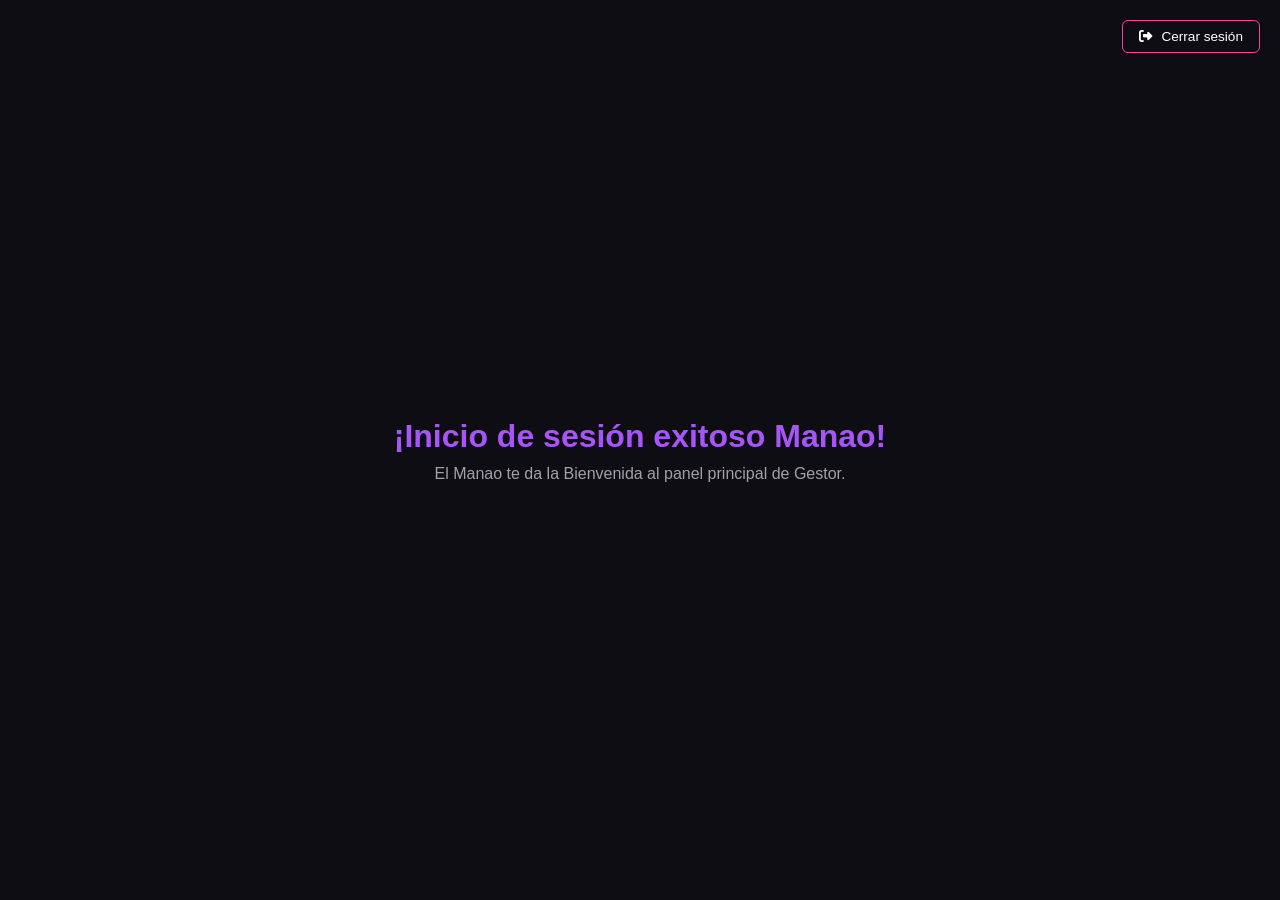
==== dashboard.html @ 9dc13352 "Rename Dashboard.html to dashboard.html" ====
<!DOCTYPE html>
<html lang="es">
<head>
  <meta charset="UTF-8">
  <meta name="viewport" content="width=device-width, initial-scale=1.0">
  <title>Bienvenido | Gestor</title>
  <!-- Iconos de FontAwesome para el icono de salida -->
  <link rel="stylesheet" href="https://cdnjs.cloudflare.com/ajax/libs/font-awesome/6.4.0/css/all.min.css">
  <style>
    * {
      margin: 0;
      padding: 0;
      box-sizing: border-box;
    }

    body {
      background-color: #0d0d13;
      color: #ffffff;
      font-family: 'Segoe UI', sans-serif;
      display: flex;
      flex-direction: column;
      justify-content: center;
      align-items: center;
      height: 100vh;
      margin: 0;
      position: relative;
    }

    /* Botón de Cerrar Sesión (Arriba a la derecha) */
    .btn-logout {
      position: absolute;
      top: 20px;
      right: 20px;
      background: transparent;
      border: 1px solid #ec4899;
      color: #ffffff;
      padding: 8px 16px;
      border-radius: 6px;
      font-size: 0.85rem;
      cursor: pointer;
      display: flex;
      align-items: center;
      gap: 8px;
      transition: all 0.3s ease;
      text-decoration: none;
    }

    .btn-logout:hover {
      background: #ec4899;
      box-shadow: 0 0 12px rgba(236, 72, 153, 0.6);
      transform: translateY(-2px);
    }

    .content {
      text-align: center;
    }

    h1 {
      color: #a855f7;
      margin-bottom: 10px;
    }

    p {
      color: #a1a1aa;
    }
  </style>
</head>
<body>

  <!-- Botón de Cerrar Sesión -->
  <button class="btn-logout" id="logoutBtn">
    <i class="fa-solid fa-right-from-bracket"></i>
    Cerrar sesión
  </button>

  <!-- Contenido Principal -->
  <div class="content">
    <h1>¡Inicio de sesión exitoso Manao!</h1>
    <p>El Manao te da la Bienvenida al panel principal de Gestor.</p>
  </div>

  <script>
    // Evento para redirigir al Inicio al presionar Cerrar sesión
    document.getElementById('logoutBtn').addEventListener('click', () => {
      window.location.href = 'index.html';
    });
  </script>
</body>
</html>
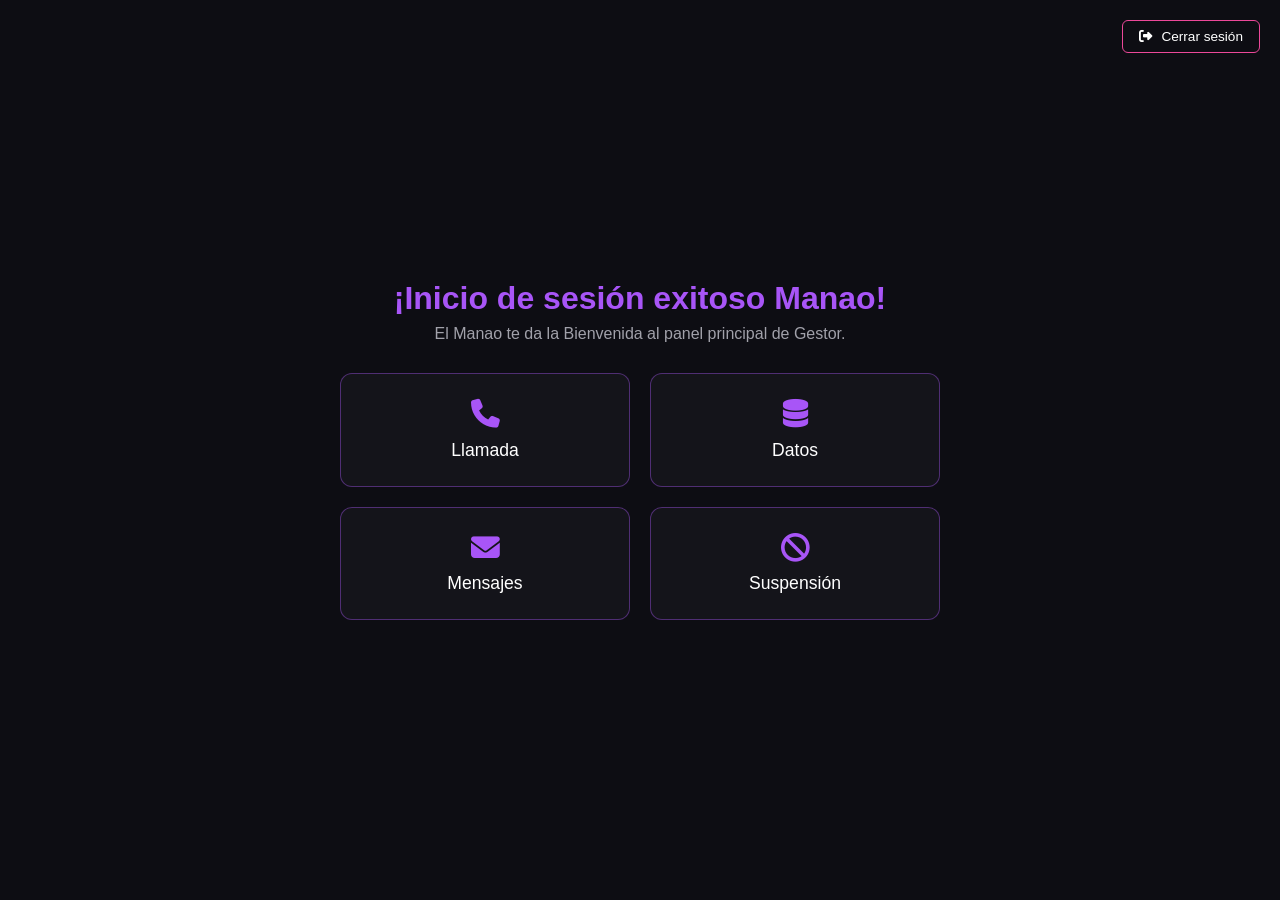
==== commit 4509ba84: "boton llamada,datos, mensaje y suspension" ====
--- a/dashboard.html
+++ b/dashboard.html
@@ -4,7 +4,7 @@
   <meta charset="UTF-8">
   <meta name="viewport" content="width=device-width, initial-scale=1.0">
   <title>Bienvenido | Gestor</title>
-  <!-- Iconos de FontAwesome para el icono de salida -->
+  <!-- Iconos de FontAwesome -->
   <link rel="stylesheet" href="https://cdnjs.cloudflare.com/ajax/libs/font-awesome/6.4.0/css/all.min.css">
   <style>
     * {
@@ -21,7 +21,7 @@
       flex-direction: column;
       justify-content: center;
       align-items: center;
-      height: 100vh;
+      min-height: 100vh;
       margin: 0;
       position: relative;
     }
@@ -53,15 +53,59 @@
 
     .content {
       text-align: center;
+      max-width: 600px;
+      width: 90%;
     }
 
     h1 {
       color: #a855f7;
-      margin-bottom: 10px;
+      margin-bottom: 8px;
     }
 
     p {
       color: #a1a1aa;
+      margin-bottom: 30px;
+    }
+
+    /* Cuadrícula para los 4 botones */
+    .menu-grid {
+      display: grid;
+      grid-template-columns: repeat(2, 1fr);
+      gap: 20px;
+    }
+
+    /* Estilo neón para las tarjetas/botones */
+    .menu-btn {
+      background: rgba(255, 255, 255, 0.03);
+      border: 1px solid rgba(168, 85, 247, 0.4);
+      border-radius: 12px;
+      padding: 25px 15px;
+      color: #ffffff;
+      font-size: 1.1rem;
+      cursor: pointer;
+      display: flex;
+      flex-direction: column;
+      align-items: center;
+      gap: 12px;
+      transition: all 0.3s ease;
+    }
+
+    .menu-btn i {
+      font-size: 1.8rem;
+      color: #a855f7;
+      transition: all 0.3s ease;
+    }
+
+    .menu-btn:hover {
+      background: rgba(168, 85, 247, 0.15);
+      border-color: #a855f7;
+      box-shadow: 0 0 15px rgba(168, 85, 247, 0.4);
+      transform: translateY(-4px);
+    }
+
+    .menu-btn:hover i {
+      color: #ec4899;
+      transform: scale(1.1);
     }
   </style>
 </head>
@@ -77,13 +121,36 @@
   <div class="content">
     <h1>¡Inicio de sesión exitoso Manao!</h1>
     <p>El Manao te da la Bienvenida al panel principal de Gestor.</p>
+
+    <!-- Sección con los 4 botones -->
+    <div class="menu-grid">
+      <button class="menu-btn" onclick="alert('Opción Llamada seleccionada')">
+        <i class="fa-solid fa-phone"></i>
+        Llamada
+      </button>
+
+      <button class="menu-btn" onclick="alert('Opción Datos seleccionada')">
+        <i class="fa-solid fa-database"></i>
+        Datos
+      </button>
+
+      <button class="menu-btn" onclick="alert('Opción Mensajes seleccionada')">
+        <i class="fa-solid fa-envelope"></i>
+        Mensajes
+      </button>
+
+      <button class="menu-btn" onclick="alert('Opción Suspensión seleccionada')">
+        <i class="fa-solid fa-ban"></i>
+        Suspensión
+      </button>
+    </div>
   </div>
 
   <script>
-    // Evento para redirigir al Inicio al presionar Cerrar sesión
+    // Redirigir al Login al presionar Cerrar sesión
     document.getElementById('logoutBtn').addEventListener('click', () => {
       window.location.href = 'index.html';
     });
   </script>
 </body>
-</html>
+</html>
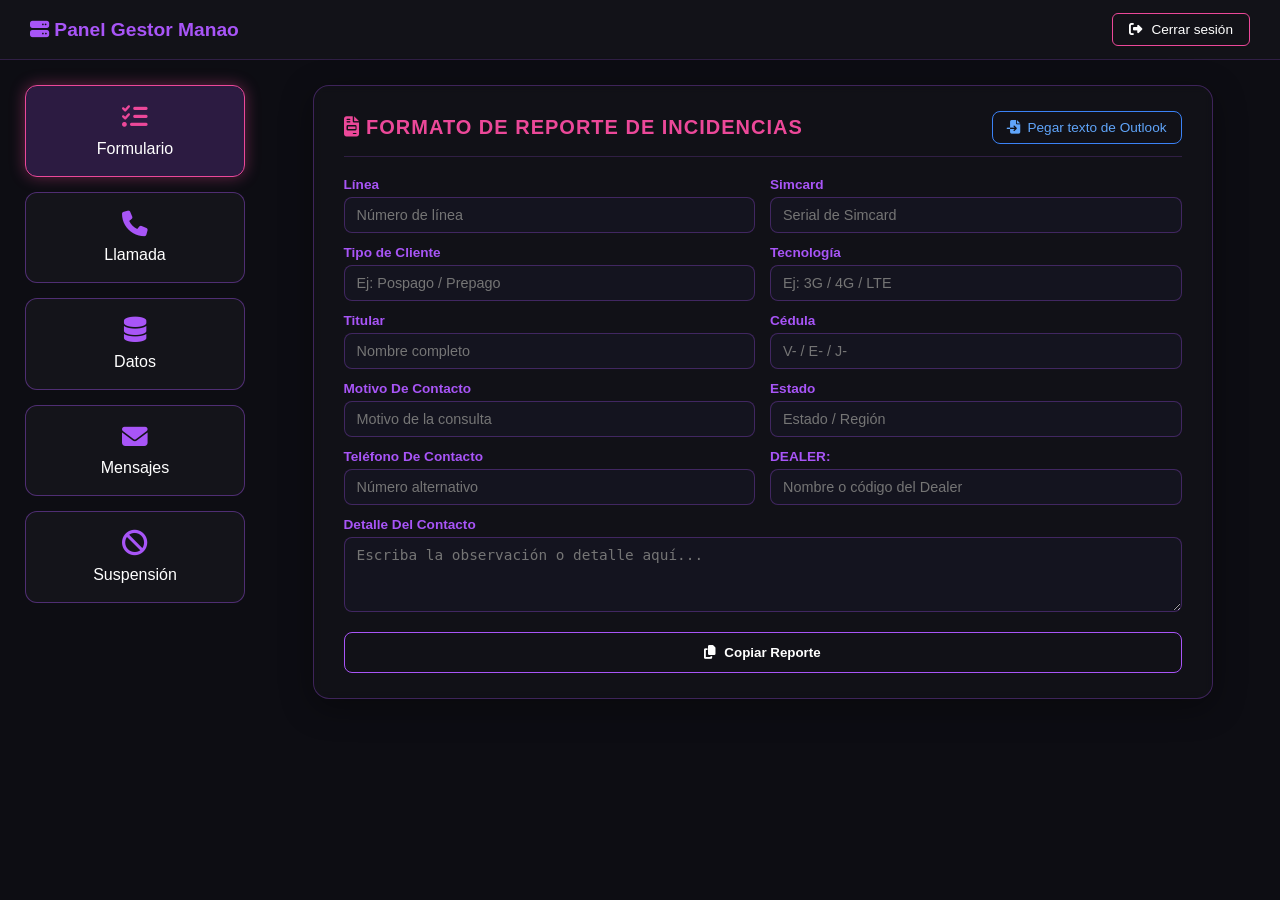
==== commit 7ce305e9: "se agregaron modulos nuevos" ====
--- a/dashboard.html
+++ b/dashboard.html
@@ -3,8 +3,7 @@
 <head>
   <meta charset="UTF-8">
   <meta name="viewport" content="width=device-width, initial-scale=1.0">
-  <title>Bienvenido | Gestor</title>
-  <!-- Iconos de FontAwesome -->
+  <title>Dashboard | Gestor Manao</title>
   <link rel="stylesheet" href="https://cdnjs.cloudflare.com/ajax/libs/font-awesome/6.4.0/css/all.min.css">
   <style>
     * {
@@ -17,20 +16,30 @@
       background-color: #0d0d13;
       color: #ffffff;
       font-family: 'Segoe UI', sans-serif;
+      min-height: 100vh;
       display: flex;
       flex-direction: column;
-      justify-content: center;
-      align-items: center;
-      min-height: 100vh;
-      margin: 0;
-      position: relative;
-    }
-
-    /* Botón de Cerrar Sesión (Arriba a la derecha) */
+      overflow-x: hidden;
+    }
+
+    /* Barra Superior */
+    .top-bar {
+      width: 100%;
+      height: 60px;
+      padding: 0 30px;
+      display: flex;
+      justify-content: space-between;
+      align-items: center;
+      background: rgba(255, 255, 255, 0.02);
+      border-bottom: 1px solid rgba(168, 85, 247, 0.2);
+    }
+
+    .top-bar h1 {
+      color: #a855f7;
+      font-size: 1.2rem;
+    }
+
     .btn-logout {
-      position: absolute;
-      top: 20px;
-      right: 20px;
       background: transparent;
       border: 1px solid #ec4899;
       color: #ffffff;
@@ -42,56 +51,51 @@
       align-items: center;
       gap: 8px;
       transition: all 0.3s ease;
-      text-decoration: none;
     }
 
     .btn-logout:hover {
       background: #ec4899;
       box-shadow: 0 0 12px rgba(236, 72, 153, 0.6);
-      transform: translateY(-2px);
-    }
-
-    .content {
-      text-align: center;
-      max-width: 600px;
-      width: 90%;
-    }
-
-    h1 {
-      color: #a855f7;
-      margin-bottom: 8px;
-    }
-
-    p {
-      color: #a1a1aa;
-      margin-bottom: 30px;
-    }
-
-    /* Cuadrícula para los 4 botones */
-    .menu-grid {
-      display: grid;
-      grid-template-columns: repeat(2, 1fr);
-      gap: 20px;
-    }
-
-    /* Estilo neón para las tarjetas/botones */
+    }
+
+    /* Layout Principal */
+    .dashboard-layout {
+      display: flex;
+      flex: 1;
+      width: 100%;
+      max-width: 1400px;
+      margin: 0 auto;
+      padding: 25px;
+      gap: 25px;
+    }
+
+    /* Menú Lateral */
+    .sidebar {
+      width: 220px;
+      display: flex;
+      flex-direction: column;
+      gap: 15px;
+      flex-shrink: 0;
+    }
+
     .menu-btn {
       background: rgba(255, 255, 255, 0.03);
       border: 1px solid rgba(168, 85, 247, 0.4);
       border-radius: 12px;
-      padding: 25px 15px;
+      padding: 18px 15px;
       color: #ffffff;
-      font-size: 1.1rem;
+      font-size: 1rem;
       cursor: pointer;
       display: flex;
       flex-direction: column;
       align-items: center;
-      gap: 12px;
+      gap: 10px;
       transition: all 0.3s ease;
+      width: 100%;
     }
 
     .menu-btn i {
-      font-size: 1.8rem;
+      font-size: 1.6rem;
       color: #a855f7;
       transition: all 0.3s ease;
     }
@@ -99,58 +103,505 @@
     .menu-btn:hover {
       background: rgba(168, 85, 247, 0.15);
       border-color: #a855f7;
-      box-shadow: 0 0 15px rgba(168, 85, 247, 0.4);
-      transform: translateY(-4px);
-    }
-
-    .menu-btn:hover i {
+      transform: translateX(4px);
+    }
+
+    .menu-btn.active {
+      background: rgba(168, 85, 247, 0.2);
+      border-color: #ec4899;
+      box-shadow: 0 0 15px rgba(236, 72, 153, 0.4);
+    }
+
+    .menu-btn.active i {
       color: #ec4899;
-      transform: scale(1.1);
+    }
+
+    /* Contenido Principal */
+    .main-content {
+      flex: 1;
+      display: flex;
+      justify-content: center;
+      align-items: flex-start;
+      position: relative;
+    }
+
+    .tab-content {
+      display: none;
+      width: 100%;
+      opacity: 0;
+      transform: translateY(8px);
+      transition: opacity 0.25s ease-in-out, transform 0.25s ease-in-out;
+    }
+
+    .tab-content.active {
+      display: block;
+      opacity: 1;
+      transform: translateY(0);
+    }
+
+    .form-card {
+      background: rgba(255, 255, 255, 0.02);
+      border: 1px solid rgba(168, 85, 247, 0.3);
+      border-radius: 16px;
+      padding: 25px 30px;
+      width: 100%;
+      max-width: 900px;
+      box-shadow: 0 8px 32px 0 rgba(0, 0, 0, 0.37);
+      backdrop-filter: blur(4px);
+      margin: 0 auto;
+    }
+
+    .form-header {
+      display: flex;
+      justify-content: space-between;
+      align-items: center;
+      margin-bottom: 20px;
+      border-bottom: 1px solid rgba(168, 85, 247, 0.2);
+      padding-bottom: 12px;
+      flex-wrap: wrap;
+      gap: 10px;
+    }
+
+    .form-header h2 {
+      color: #ec4899;
+      font-size: 1.25rem;
+      text-transform: uppercase;
+      letter-spacing: 1px;
+    }
+
+    .btn-import {
+      background: transparent;
+      border: 1px solid #3b82f6;
+      color: #60a5fa;
+      padding: 8px 14px;
+      border-radius: 8px;
+      font-size: 0.85rem;
+      cursor: pointer;
+      display: flex;
+      align-items: center;
+      gap: 6px;
+      transition: all 0.3s ease;
+    }
+
+    .btn-import:hover {
+      background: rgba(59, 130, 246, 0.2);
+      box-shadow: 0 0 12px rgba(59, 130, 246, 0.5);
+      border-color: #60a5fa;
+    }
+
+    .form-grid {
+      display: grid;
+      grid-template-columns: repeat(2, 1fr);
+      gap: 12px 15px;
+    }
+
+    .form-group {
+      display: flex;
+      flex-direction: column;
+      gap: 5px;
+    }
+
+    .form-group.full-width {
+      grid-column: span 2;
+    }
+
+    label {
+      color: #a855f7;
+      font-size: 0.85rem;
+      font-weight: 600;
+    }
+
+    input, textarea {
+      background: #14141f;
+      border: 1px solid rgba(168, 85, 247, 0.3);
+      border-radius: 8px;
+      padding: 9px 12px;
+      color: #ffffff;
+      font-size: 0.9rem;
+      outline: none;
+      transition: all 0.3s ease;
+    }
+
+    input:focus, textarea:focus {
+      border-color: #ec4899;
+      box-shadow: 0 0 10px rgba(236, 72, 153, 0.4);
+    }
+
+    textarea {
+      resize: vertical;
+      min-height: 75px;
+    }
+
+    .actions {
+      display: flex;
+      gap: 15px;
+      margin-top: 20px;
+    }
+
+    .btn-submit {
+      flex: 1;
+      background: transparent;
+      border: 1px solid #a855f7;
+      color: #ffffff;
+      padding: 12px;
+      border-radius: 8px;
+      font-weight: 600;
+      cursor: pointer;
+      display: flex;
+      justify-content: center;
+      align-items: center;
+      gap: 8px;
+      transition: all 0.3s ease;
+    }
+
+    .btn-submit:hover {
+      background: #a855f7;
+      box-shadow: 0 0 15px rgba(168, 85, 247, 0.5);
+    }
+
+    /* Modal Emergente */
+    .modal-overlay {
+      position: fixed;
+      top: 0;
+      left: 0;
+      width: 100%;
+      height: 100%;
+      background: rgba(0, 0, 0, 0.75);
+      display: none;
+      justify-content: center;
+      align-items: center;
+      z-index: 1000;
+      backdrop-filter: blur(5px);
+    }
+
+    .modal-card {
+      background: #14141f;
+      border: 1px solid #a855f7;
+      border-radius: 16px;
+      padding: 25px;
+      width: 90%;
+      max-width: 550px;
+      box-shadow: 0 0 25px rgba(168, 85, 247, 0.4);
+    }
+
+    .modal-header {
+      display: flex;
+      justify-content: space-between;
+      align-items: center;
+      margin-bottom: 15px;
+    }
+
+    .modal-header h3 {
+      color: #a855f7;
+      font-size: 1.1rem;
+    }
+
+    .modal-close {
+      background: transparent;
+      border: none;
+      color: #a1a1aa;
+      font-size: 1.2rem;
+      cursor: pointer;
+    }
+
+    .modal-close:hover {
+      color: #ec4899;
+    }
+
+    .modal-body textarea {
+      width: 100%;
+      height: 150px;
+      margin-top: 10px;
+      margin-bottom: 20px;
+      font-family: monospace;
+      font-size: 0.85rem;
+    }
+
+    .modal-actions {
+      display: flex;
+      justify-content: flex-end;
+      gap: 10px;
+    }
+
+    .btn-cancel {
+      background: transparent;
+      border: 1px solid #a1a1aa;
+      color: #a1a1aa;
+      padding: 8px 16px;
+      border-radius: 6px;
+      cursor: pointer;
+    }
+
+    .btn-process {
+      background: #a855f7;
+      border: none;
+      color: #ffffff;
+      padding: 8px 16px;
+      border-radius: 6px;
+      cursor: pointer;
+      font-weight: 600;
+      box-shadow: 0 0 10px rgba(168, 85, 247, 0.5);
+    }
+
+    .btn-process:hover {
+      background: #9333ea;
+    }
+
+    @media (max-width: 768px) {
+      .form-grid {
+        grid-template-columns: 1fr;
+      }
+      .form-group.full-width {
+        grid-column: span 1;
+      }
     }
   </style>
 </head>
 <body>
 
-  <!-- Botón de Cerrar Sesión -->
-  <button class="btn-logout" id="logoutBtn">
-    <i class="fa-solid fa-right-from-bracket"></i>
-    Cerrar sesión
-  </button>
-
-  <!-- Contenido Principal -->
-  <div class="content">
-    <h1>¡Inicio de sesión exitoso Manao!</h1>
-    <p>El Manao te da la Bienvenida al panel principal de Gestor.</p>
-
-    <!-- Sección con los 4 botones -->
-    <div class="menu-grid">
-      <button class="menu-btn" onclick="alert('Opción Llamada seleccionada')">
+  <header class="top-bar">
+    <h1><i class="fa-solid fa-server"></i> Panel Gestor Manao</h1>
+    <button class="btn-logout" onclick="window.location.href='index.html'">
+      <i class="fa-solid fa-right-from-bracket"></i> Cerrar sesión
+    </button>
+  </header>
+
+  <div class="dashboard-layout">
+    
+    <!-- Menú Lateral -->
+    <aside class="sidebar">
+      <button class="menu-btn active" data-target="formulario">
+        <i class="fa-solid fa-list-check"></i>
+        Formulario
+      </button>
+
+      <button class="menu-btn" data-target="llamada">
         <i class="fa-solid fa-phone"></i>
         Llamada
       </button>
 
-      <button class="menu-btn" onclick="alert('Opción Datos seleccionada')">
+      <button class="menu-btn" data-target="datos">
         <i class="fa-solid fa-database"></i>
         Datos
       </button>
 
-      <button class="menu-btn" onclick="alert('Opción Mensajes seleccionada')">
+      <button class="menu-btn" data-target="mensajes">
         <i class="fa-solid fa-envelope"></i>
         Mensajes
       </button>
 
-      <button class="menu-btn" onclick="alert('Opción Suspensión seleccionada')">
+      <button class="menu-btn" data-target="suspension">
         <i class="fa-solid fa-ban"></i>
         Suspensión
       </button>
+    </aside>
+
+    <!-- Áreas de Contenido -->
+    <main class="main-content">
+      
+      <!-- Sección Formulario -->
+      <div id="formulario" class="tab-content active">
+        <div class="form-card">
+          <div class="form-header">
+            <h2><i class="fa-solid fa-file-invoice"></i> Formato de Reporte de Incidencias</h2>
+            <button class="btn-import" onclick="abrirModal()">
+              <i class="fa-solid fa-file-import"></i> Pegar texto de Outlook
+            </button>
+          </div>
+
+          <form id="incidenciaForm">
+            <div class="form-grid">
+              <div class="form-group">
+                <label for="linea">Línea</label>
+                <input type="text" id="linea" placeholder="Número de línea">
+              </div>
+
+              <div class="form-group">
+                <label for="simcard">Simcard</label>
+                <input type="text" id="simcard" placeholder="Serial de Simcard">
+              </div>
+
+              <div class="form-group">
+                <label for="tipoCliente">Tipo de Cliente</label>
+                <input type="text" id="tipoCliente" placeholder="Ej: Pospago / Prepago">
+              </div>
+
+              <div class="form-group">
+                <label for="tecnologia">Tecnología</label>
+                <input type="text" id="tecnologia" placeholder="Ej: 3G / 4G / LTE">
+              </div>
+
+              <div class="form-group">
+                <label for="titular">Titular</label>
+                <input type="text" id="titular" placeholder="Nombre completo">
+              </div>
+
+              <div class="form-group">
+                <label for="cedula">Cédula</label>
+                <input type="text" id="cedula" placeholder="V- / E- / J-">
+              </div>
+
+              <div class="form-group">
+                <label for="motivoContacto">Motivo De Contacto</label>
+                <input type="text" id="motivoContacto" placeholder="Motivo de la consulta">
+              </div>
+
+              <div class="form-group">
+                <label for="estado">Estado</label>
+                <input type="text" id="estado" placeholder="Estado / Región">
+              </div>
+
+              <div class="form-group">
+                <label for="telefonoContacto">Teléfono De Contacto</label>
+                <input type="text" id="telefonoContacto" placeholder="Número alternativo">
+              </div>
+
+              <div class="form-group">
+                <label for="dealer">DEALER:</label>
+                <input type="text" id="dealer" placeholder="Nombre o código del Dealer">
+              </div>
+
+              <div class="form-group full-width">
+                <label for="detalleContacto">Detalle Del Contacto</label>
+                <textarea id="detalleContacto" placeholder="Escriba la observación o detalle aquí..."></textarea>
+              </div>
+            </div>
+
+            <div class="actions">
+              <button type="button" class="btn-submit" onclick="copiarReporte()">
+                <i class="fa-solid fa-copy"></i> Copiar Reporte
+              </button>
+            </div>
+          </form>
+        </div>
+      </div>
+
+      <!-- Sección Llamada -->
+      <div id="llamada" class="tab-content">
+        <iframe src="llamada.html" style="width: 100%; height: 750px; border: none; background: transparent;"></iframe>
+      </div>
+
+      <!-- Sección Datos -->
+      <div id="datos" class="tab-content">
+        <iframe src="datos.html" style="width: 100%; height: 750px; border: none; background: transparent;"></iframe>
+      </div>
+
+      <!-- Sección Mensajes -->
+      <div id="mensajes" class="tab-content">
+        <iframe src="mensaje.html" style="width: 100%; height: 500px; border: none; background: transparent;" scrolling="no"></iframe>
+      </div>
+
+      <!-- Sección Suspensión -->
+      <div id="suspension" class="tab-content">
+        <iframe src="suspension.html" style="width: 100%; height: 500px; border: none; background: transparent;" scrolling="no"></iframe>
+      </div>    
+
+    </main>
+  </div>
+
+  <!-- Modal Outlook -->
+  <div class="modal-overlay" id="importModal">
+    <div class="modal-card">
+      <div class="modal-header">
+        <h3><i class="fa-solid fa-envelope-open-text"></i> Pegar contenido del correo</h3>
+        <button class="modal-close" onclick="cerrarModal()">&times;</button>
+      </div>
+      <div class="modal-body">
+        <p style="font-size: 0.85rem; color: #a1a1aa; margin-bottom: 5px;">
+          Copia el texto del correo de Outlook y pégalo abajo:
+        </p>
+        <textarea id="correoRawText" placeholder="Pega aquí el contenido del correo..."></textarea>
+      </div>
+      <div class="modal-actions">
+        <button class="btn-cancel" onclick="cerrarModal()">Cancelar</button>
+        <button class="btn-process" onclick="procesarCorreo()">Extraer y Llenar</button>
+      </div>
     </div>
   </div>
 
   <script>
-    // Redirigir al Login al presionar Cerrar sesión
-    document.getElementById('logoutBtn').addEventListener('click', () => {
-      window.location.href = 'index.html';
+    // Cambio de pestañas con transición suave y reseteo automático de iframes
+    const menuButtons = document.querySelectorAll('.sidebar .menu-btn');
+    const tabContents = document.querySelectorAll('.tab-content');
+
+    menuButtons.forEach(button => {
+      button.addEventListener('click', () => {
+        const target = button.getAttribute('data-target');
+
+        // 1. Remover clase active de todos los botones y contenidos
+        menuButtons.forEach(btn => btn.classList.remove('active'));
+        tabContents.forEach(tab => tab.classList.remove('active'));
+
+        // 2. Agregar clase active al botón presionado
+        button.classList.add('active');
+
+        // 3. Mostrar la pestaña correspondiente
+        const targetTab = document.getElementById(target);
+        if (targetTab) {
+          targetTab.classList.add('active');
+
+          // 4. Recargar el iframe si existe para asegurar que inicie limpio
+          const iframe = targetTab.querySelector('iframe');
+          if (iframe) {
+            const currentSrc = iframe.getAttribute('src');
+            if (currentSrc) {
+              iframe.src = currentSrc;
+            }
+          }
+        }
+      });
     });
+
+    // Funciones del Modal de Outlook
+    function abrirModal() {
+      document.getElementById('importModal').style.display = 'flex';
+    }
+
+    function cerrarModal() {
+      document.getElementById('importModal').style.display = 'none';
+      document.getElementById('correoRawText').value = '';
+    }
+
+    // Procesar texto del correo (Ejemplo básico de extracción)
+    function procesarCorreo() {
+      const texto = document.getElementById('correoRawText').value;
+      // Lógica de parseo aquí
+      cerrarModal();
+    }
+
+    // Copiar Reporte Formateado al Portapapeles
+    function copiarReporte() {
+      const linea = document.getElementById('linea').value;
+      const simcard = document.getElementById('simcard').value;
+      const tipoCliente = document.getElementById('tipoCliente').value;
+      const tecnologia = document.getElementById('tecnologia').value;
+      const titular = document.getElementById('titular').value;
+      const cedula = document.getElementById('cedula').value;
+      const motivoContacto = document.getElementById('motivoContacto').value;
+      const estado = document.getElementById('estado').value;
+      const telefonoContacto = document.getElementById('telefonoContacto').value;
+      const dealer = document.getElementById('dealer').value;
+      const detalleContacto = document.getElementById('detalleContacto').value;
+
+      const reporteFormateado = `--- REPORTE DE INCIDENCIA ---
+Línea: ${linea}
+Simcard: ${simcard}
+Tipo de Cliente: ${tipoCliente}
+Tecnología: ${tecnologia}
+Titular: ${titular}
+Cédula: ${cedula}
+Motivo De Contacto: ${motivoContacto}
+Estado: ${estado}
+Teléfono De Contacto: ${telefonoContacto}
+DEALER: ${dealer}
+Detalle Del Contacto: ${detalleContacto}`;
+
+      navigator.clipboard.writeText(reporteFormateado).then(() => {
+        alert('¡Reporte copiado al portapapeles con éxito!');
+      }).catch(err => {
+        console.error('Error al copiar: ', err);
+      });
+    }
   </script>
 </body>
 </html>
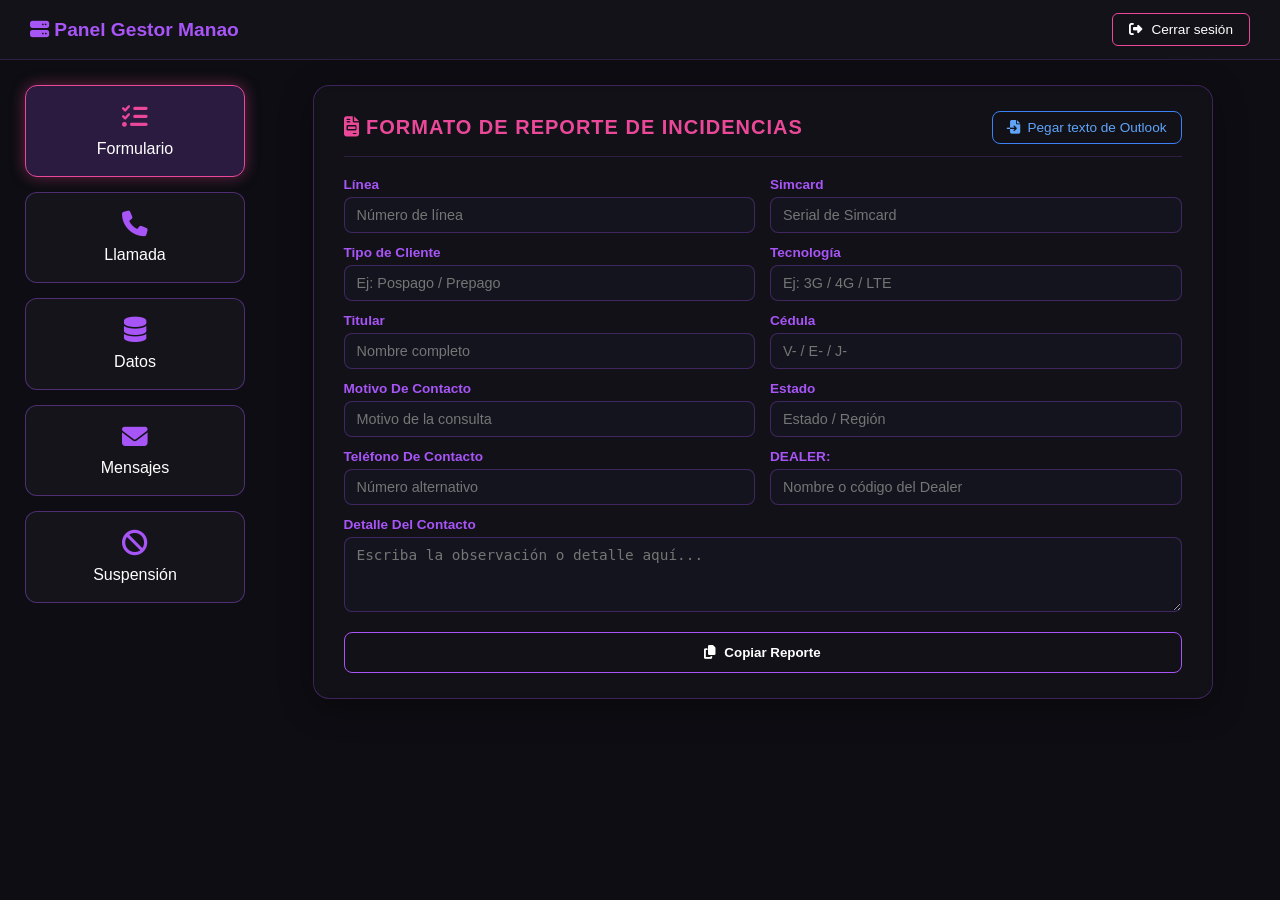
==== commit fc06d693: "Update fmt.Println message from 'Hello' to 'Goodbye'" ====
--- a/dashboard.html
+++ b/dashboard.html
@@ -385,7 +385,7 @@
         Datos
       </button>
 
-      <button class="menu-btn" data-target="mensajes">
+      <button class="menu-btn" data-target="mensaje">
         <i class="fa-solid fa-envelope"></i>
         Mensajes
       </button>
@@ -487,7 +487,7 @@
       </div>
 
       <!-- Sección Mensajes -->
-      <div id="mensajes" class="tab-content">
+      <div id="mensaje" class="tab-content">
         <iframe src="mensaje.html" style="width: 100%; height: 500px; border: none; background: transparent;" scrolling="no"></iframe>
       </div>
 
@@ -604,4 +604,4 @@
     }
   </script>
 </body>
-</html>+</html>
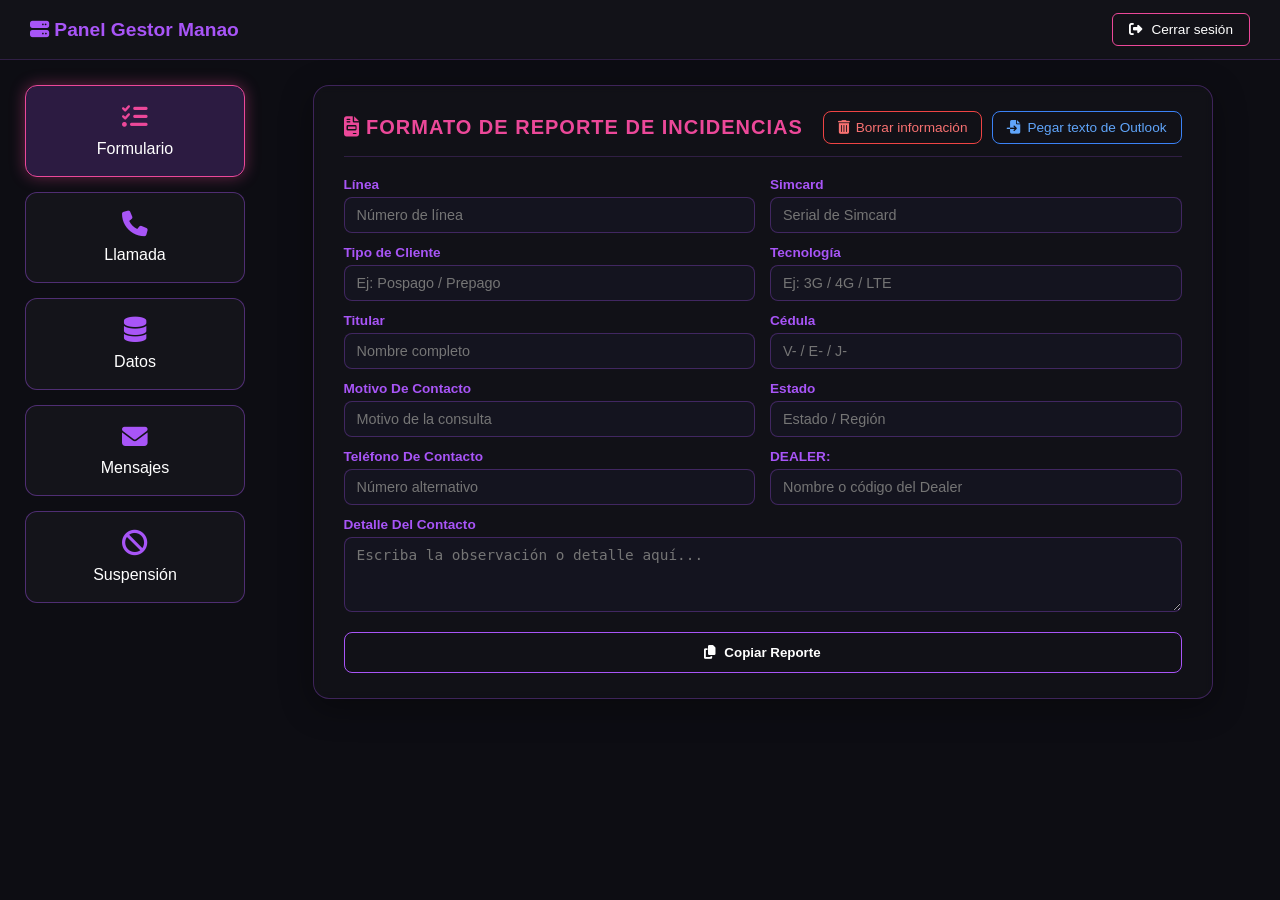
==== commit 9c2d1a83: "correcciones" ====
--- a/dashboard.html
+++ b/dashboard.html
@@ -169,6 +169,13 @@
       letter-spacing: 1px;
     }
 
+    /* Contenedor para alinear los botones de arriba */
+    .header-actions {
+      display: flex;
+      gap: 10px;
+      flex-wrap: wrap;
+    }
+
     .btn-import {
       background: transparent;
       border: 1px solid #3b82f6;
@@ -187,6 +194,26 @@
       background: rgba(59, 130, 246, 0.2);
       box-shadow: 0 0 12px rgba(59, 130, 246, 0.5);
       border-color: #60a5fa;
+    }
+
+    .btn-clear {
+      background: transparent;
+      border: 1px solid #ef4444;
+      color: #f87171;
+      padding: 8px 14px;
+      border-radius: 8px;
+      font-size: 0.85rem;
+      cursor: pointer;
+      display: flex;
+      align-items: center;
+      gap: 6px;
+      transition: all 0.3s ease;
+    }
+
+    .btn-clear:hover {
+      background: rgba(239, 68, 68, 0.2);
+      box-shadow: 0 0 12px rgba(239, 68, 68, 0.5);
+      border-color: #f87171;
     }
 
     .form-grid {
@@ -404,9 +431,16 @@
         <div class="form-card">
           <div class="form-header">
             <h2><i class="fa-solid fa-file-invoice"></i> Formato de Reporte de Incidencias</h2>
-            <button class="btn-import" onclick="abrirModal()">
-              <i class="fa-solid fa-file-import"></i> Pegar texto de Outlook
-            </button>
+            <div class="header-actions">
+              <!-- Botón de Borrar Información -->
+              <button class="btn-clear" onclick="limpiarFormulario()">
+                <i class="fa-solid fa-trash-can"></i> Borrar información
+              </button>
+              <!-- Botón de Pegar Outlook -->
+              <button class="btn-import" onclick="abrirModal()">
+                <i class="fa-solid fa-file-import"></i> Pegar texto de Outlook
+              </button>
+            </div>
           </div>
 
           <form id="incidenciaForm">
@@ -552,20 +586,53 @@
       });
     });
 
+    // Función para limpiar/borrar todos los campos del formulario de incidencias
+    function limpiarFormulario() {
+      document.getElementById('incidenciaForm').reset();
+    }
+
     // Funciones del Modal de Outlook
     function abrirModal() {
       document.getElementById('importModal').style.display = 'flex';
+      document.getElementById('correoRawText').value = '';
     }
 
     function cerrarModal() {
       document.getElementById('importModal').style.display = 'none';
-      document.getElementById('correoRawText').value = '';
-    }
-
-    // Procesar texto del correo (Ejemplo básico de extracción)
+    }
+
+    // Procesar texto del correo y rellenar automáticamente los campos del formulario
     function procesarCorreo() {
       const texto = document.getElementById('correoRawText').value;
-      // Lógica de parseo aquí
+
+      // Expresiones regulares robustas para extraer los datos del correo
+      const matchLinea = texto.match(/(?:Línea|Linea)\s*:?\s*([^\r\n]+)/i);
+      const matchSim = texto.match(/(?:Simcard|SIM)\s*:?\s*([^\r\n]+)/i);
+      const matchTipo = texto.match(/(?:Tipo de Cliente)\s*:?\s*([^\r\n]+)/i);
+      const matchTec = texto.match(/(?:Tecnología|Tecnologia)\s*:?\s*([^\r\n]+)/i);
+      const matchTitular = texto.match(/(?:Titular)\s*:?\s*([^\r\n]+)/i);
+      const matchCedula = texto.match(/(?:Cédula|Cedula)\s*:?\s*([^\r\n]+)/i);
+      const matchMotivo = texto.match(/(?:Motivo De Contacto|Motivo)\s*:?\s*([^\r\n]+)/i);
+      const matchEstado = texto.match(/Estado\s*:?\s*([^\r\n]+)/i);
+      const matchTelefono = texto.match(/(?:Teléfono De Contacto|Telefono)\s*:?\s*([^\r\n]+)/i);
+      const matchDealer = texto.match(/DEALER\s*:?\s*([^\r\n]+)/i);
+      
+      // Capturar detalle del contacto de forma multilínea segura
+      const matchDetalle = texto.match(/(?:Detalle Del Contacto|Detalle)\s*:?([\s\S]*?)(?=(?:Estado|Teléfono|DEALER|$))/i);
+
+      // Rellenar inputs del formulario con los datos extraídos
+      document.getElementById('linea').value = matchLinea ? matchLinea[1].trim() : '';
+      document.getElementById('simcard').value = matchSim ? matchSim[1].trim() : '';
+      document.getElementById('tipoCliente').value = matchTipo ? matchTipo[1].trim() : '';
+      document.getElementById('tecnologia').value = matchTec ? matchTec[1].trim() : '';
+      document.getElementById('titular').value = matchTitular ? matchTitular[1].trim() : '';
+      document.getElementById('cedula').value = matchCedula ? matchCedula[1].trim() : '';
+      document.getElementById('motivoContacto').value = matchMotivo ? matchMotivo[1].trim() : '';
+      document.getElementById('estado').value = matchEstado ? matchEstado[1].trim() : '';
+      document.getElementById('telefonoContacto').value = matchTelefono ? matchTelefono[1].trim() : '';
+      document.getElementById('dealer').value = matchDealer ? matchDealer[1].trim() : '';
+      document.getElementById('detalleContacto').value = matchDetalle ? matchDetalle[1].trim().replace(/\s+/g, ' ') : '';
+
       cerrarModal();
     }
 
@@ -604,4 +671,4 @@
     }
   </script>
 </body>
-</html>
+</html>
